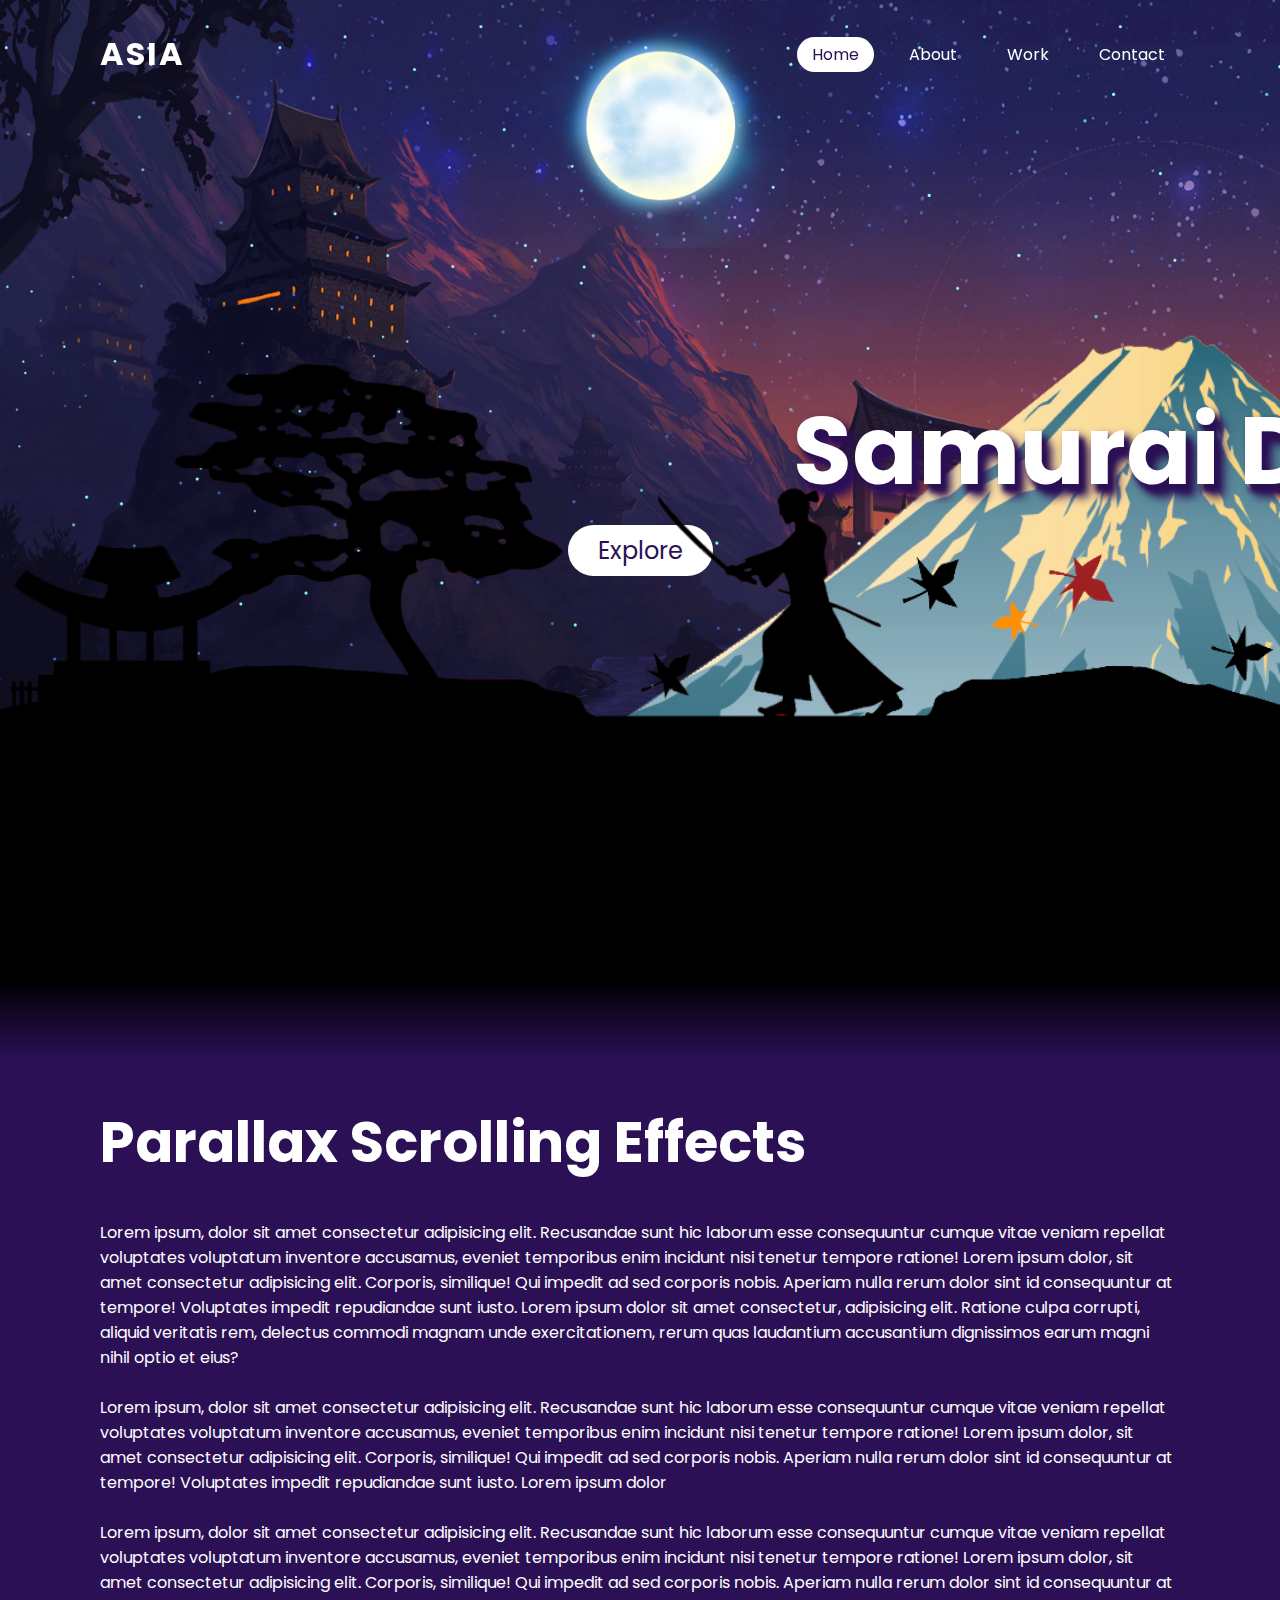
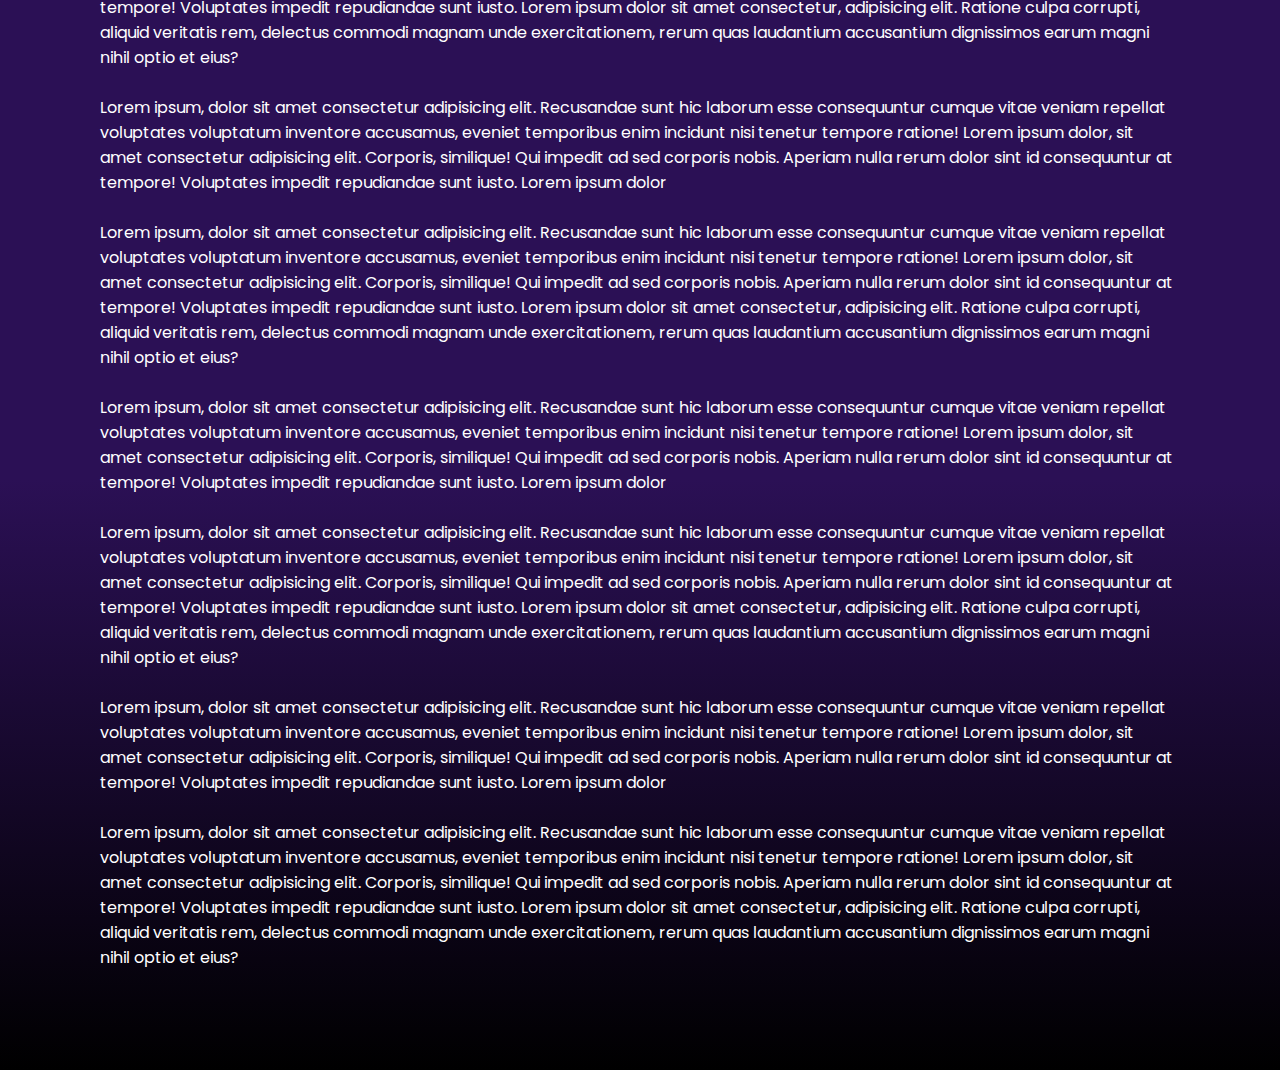
==== SamuraiDreams-main/index.html @ 9d0c6e84 "Add files via upload" ====
<!DOCTYPE html>
<html lang="en">
  <head>
    <meta charset="UTF-8" />
    <meta http-equiv="X-UA-Compatible" content="IE=edge" />
    <meta name="viewport" content="width=device-width, initial-scale=1.0" />
    <link rel="stylesheet" href="style.css" />
    <title>Parallax Scrolling Website</title>
  </head>
  <body>
    <header>
      <a href="#" class="logo">Asia</a>
      <ul>
        <li><a href="#" class="active">Home</a></li>
        <li><a href="#">About</a></li>
        <li><a href="#">Work</a></li>
        <li><a href="#">Contact</a></li>
      </ul>
    </header>
    <section>
      <img src="assets/stars.png" id="stars" alt="Estrelas" />
      <img src="assets/moon.png" id="moon" alt="Lua" />
      <img
        src="assets/mountain.png"
        id="mountain_behind"
        alt="Montanha estilo asiático"
      />
      <h2 id="text">Samurai Dreams</h2>
      <a href="#sec" id="btn">Explore</a>
      <img src="assets/sam.png" id="samurai_front" alt="samurai" />
    </section>
    <div class="sec" id="sec">
      <br />
      <br />
      <br />
      <br />
      <h2>Parallax Scrolling Effects</h2>
      <br />
      <p>
        Lorem ipsum, dolor sit amet consectetur adipisicing elit. Recusandae
        sunt hic laborum esse consequuntur cumque vitae veniam repellat
        voluptates voluptatum inventore accusamus, eveniet temporibus enim
        incidunt nisi tenetur tempore ratione! Lorem ipsum dolor, sit amet
        consectetur adipisicing elit. Corporis, similique! Qui impedit ad sed
        corporis nobis. Aperiam nulla rerum dolor sint id consequuntur at
        tempore! Voluptates impedit repudiandae sunt iusto. Lorem ipsum dolor
        sit amet consectetur, adipisicing elit. Ratione culpa corrupti, aliquid
        veritatis rem, delectus commodi magnam unde exercitationem, rerum quas
        laudantium accusantium dignissimos earum magni nihil optio et eius?
        <br /><br />Lorem ipsum, dolor sit amet consectetur adipisicing elit.
        Recusandae sunt hic laborum esse consequuntur cumque vitae veniam
        repellat voluptates voluptatum inventore accusamus, eveniet temporibus
        enim incidunt nisi tenetur tempore ratione! Lorem ipsum dolor, sit amet
        consectetur adipisicing elit. Corporis, similique! Qui impedit ad sed
        corporis nobis. Aperiam nulla rerum dolor sint id consequuntur at
        tempore! Voluptates impedit repudiandae sunt iusto. Lorem ipsum dolor
        <br /><br />Lorem ipsum, dolor sit amet consectetur adipisicing elit.
        Recusandae sunt hic laborum esse consequuntur cumque vitae veniam
        repellat voluptates voluptatum inventore accusamus, eveniet temporibus
        enim incidunt nisi tenetur tempore ratione! Lorem ipsum dolor, sit amet
        consectetur adipisicing elit. Corporis, similique! Qui impedit ad sed
        corporis nobis. Aperiam nulla rerum dolor sint id consequuntur at
        tempore! Voluptates impedit repudiandae sunt iusto. Lorem ipsum dolor
        sit amet consectetur, adipisicing elit. Ratione culpa corrupti, aliquid
        veritatis rem, delectus commodi magnam unde exercitationem, rerum quas
        laudantium accusantium dignissimos earum magni nihil optio et eius?
        <br /><br />Lorem ipsum, dolor sit amet consectetur adipisicing elit.
        Recusandae sunt hic laborum esse consequuntur cumque vitae veniam
        repellat voluptates voluptatum inventore accusamus, eveniet temporibus
        enim incidunt nisi tenetur tempore ratione! Lorem ipsum dolor, sit amet
        consectetur adipisicing elit. Corporis, similique! Qui impedit ad sed
        corporis nobis. Aperiam nulla rerum dolor sint id consequuntur at
        tempore! Voluptates impedit repudiandae sunt iusto. Lorem ipsum dolor
        <br /><br />Lorem ipsum, dolor sit amet consectetur adipisicing elit.
        Recusandae sunt hic laborum esse consequuntur cumque vitae veniam
        repellat voluptates voluptatum inventore accusamus, eveniet temporibus
        enim incidunt nisi tenetur tempore ratione! Lorem ipsum dolor, sit amet
        consectetur adipisicing elit. Corporis, similique! Qui impedit ad sed
        corporis nobis. Aperiam nulla rerum dolor sint id consequuntur at
        tempore! Voluptates impedit repudiandae sunt iusto. Lorem ipsum dolor
        sit amet consectetur, adipisicing elit. Ratione culpa corrupti, aliquid
        veritatis rem, delectus commodi magnam unde exercitationem, rerum quas
        laudantium accusantium dignissimos earum magni nihil optio et eius?
        <br /><br />Lorem ipsum, dolor sit amet consectetur adipisicing elit.
        Recusandae sunt hic laborum esse consequuntur cumque vitae veniam
        repellat voluptates voluptatum inventore accusamus, eveniet temporibus
        enim incidunt nisi tenetur tempore ratione! Lorem ipsum dolor, sit amet
        consectetur adipisicing elit. Corporis, similique! Qui impedit ad sed
        corporis nobis. Aperiam nulla rerum dolor sint id consequuntur at
        tempore! Voluptates impedit repudiandae sunt iusto. Lorem ipsum dolor
        <br /><br />Lorem ipsum, dolor sit amet consectetur adipisicing elit.
        Recusandae sunt hic laborum esse consequuntur cumque vitae veniam
        repellat voluptates voluptatum inventore accusamus, eveniet temporibus
        enim incidunt nisi tenetur tempore ratione! Lorem ipsum dolor, sit amet
        consectetur adipisicing elit. Corporis, similique! Qui impedit ad sed
        corporis nobis. Aperiam nulla rerum dolor sint id consequuntur at
        tempore! Voluptates impedit repudiandae sunt iusto. Lorem ipsum dolor
        sit amet consectetur, adipisicing elit. Ratione culpa corrupti, aliquid
        veritatis rem, delectus commodi magnam unde exercitationem, rerum quas
        laudantium accusantium dignissimos earum magni nihil optio et eius?<br /><br />Lorem
        ipsum, dolor sit amet consectetur adipisicing elit. Recusandae sunt hic
        laborum esse consequuntur cumque vitae veniam repellat voluptates
        voluptatum inventore accusamus, eveniet temporibus enim incidunt nisi
        tenetur tempore ratione! Lorem ipsum dolor, sit amet consectetur
        adipisicing elit. Corporis, similique! Qui impedit ad sed corporis
        nobis. Aperiam nulla rerum dolor sint id consequuntur at tempore!
        Voluptates impedit repudiandae sunt iusto. Lorem ipsum dolor
        <br /><br />Lorem ipsum, dolor sit amet consectetur adipisicing elit.
        Recusandae sunt hic laborum esse consequuntur cumque vitae veniam
        repellat voluptates voluptatum inventore accusamus, eveniet temporibus
        enim incidunt nisi tenetur tempore ratione! Lorem ipsum dolor, sit amet
        consectetur adipisicing elit. Corporis, similique! Qui impedit ad sed
        corporis nobis. Aperiam nulla rerum dolor sint id consequuntur at
        tempore! Voluptates impedit repudiandae sunt iusto. Lorem ipsum dolor
        sit amet consectetur, adipisicing elit. Ratione culpa corrupti, aliquid
        veritatis rem, delectus commodi magnam unde exercitationem, rerum quas
        laudantium accusantium dignissimos earum magni nihil optio et eius?
      </p>
    </div>

    <script src="main.js"></script>
  </body>
</html>
---- SamuraiDreams-main/style.css ----
@import url('https://fonts.googleapis.com/css2?family=Libre+Baskerville:wght@400;700&family=Poppins:wght@300;400;500;600;700;800;900&display=swap');

* {
  margin: 0;
  padding: 0;
  box-sizing: border-box;
  font-family: 'Poppins', sans-serif;
  scroll-behavior: smooth;
}

body{
  background: url(assets/wallpaper.jpg);
  background-size: 100vw 100vh;
  background-repeat: no-repeat;
  overflow-x: hidden;
}

header {
  position: absolute;
  top: 0;
  left: 0;
  width: 100%;
  padding: 30px 100px;
  display: flex;
  justify-content: space-between;
  align-items: center;
  z-index: 10000;
}

header .logo {
  color: #fff;
  font-weight: 700;
  text-decoration: none;
  font-size: 2em;
  text-transform: uppercase;
  letter-spacing: 2px;
}

header ul {
  display: flex;
  justify-content: center;
  align-items: center;
}

header ul li {
  list-style: none;
  margin-left: 20px;
}

header ul li a {
  text-decoration: none;
  padding: 6px 15px;
  color: #fff;
  border-radius: 20px;
}

header ul li a:hover,
header ul li a.active {
  background: #fff;
  color: #2b1055;
}

section {
  position: relative;
  width: 100%;
  height: 100vh;
  padding: 100px;
  display: flex;
  justify-content: center;
  align-items: center;
  overflow: hidden;
}

.sec::before {
  content: ''; 
  position: absolute;
  margin-top: -100px;
  margin-left: -100px;
  width: 100%;
  height: 100px;
  background: linear-gradient(to top, #2b1055 , black, black);
  z-index: 1000;
  padding: 30px;
}

section img {
  position: absolute;
  top: 0;
  left: 0;
  width: 100%;
  height: 100%;
  object-fit: cover;
  pointer-events: none;
}

section img#moon {
  width: 250px;
  height: 250px;
  margin-left: 42%;
  mix-blend-mode: screen;
}
section img#samurai_front {
  z-index: 10;
}

#text {
  position: absolute;
  right: -350px;
  color: #fff;
  white-space: nowrap;
  font-size: 7.5vw;
  z-index: 9;
  filter: drop-shadow(5px 5px 4px #2b1055 );
  -webkit-filter: drop-shadow(5px 5px 4px #2b1055 );
  text-shadow:  5px 8px 5px #2b1055;
}

#btn {
  text-decoration: none;
  display: inline-block;
  padding: 8px 30px;
  border-radius: 40px;
  background: #fff;
  color: #2b1055;
  font-size: 1.5em;
  z-index: 9;
  transform: translateY(100px);
}

.sec {
  position: relative;
  padding: 100px;
  background: #2b1055;
  background: linear-gradient(to top,black,#2b1055, #2b1055, #2b1055);
}

.sec h2 {
  font-size: 3.5em;
  margin-bottom: 10px;
  color: #fff;
}

.sec p {
  font-size: 1em;
  color: #fff;
}
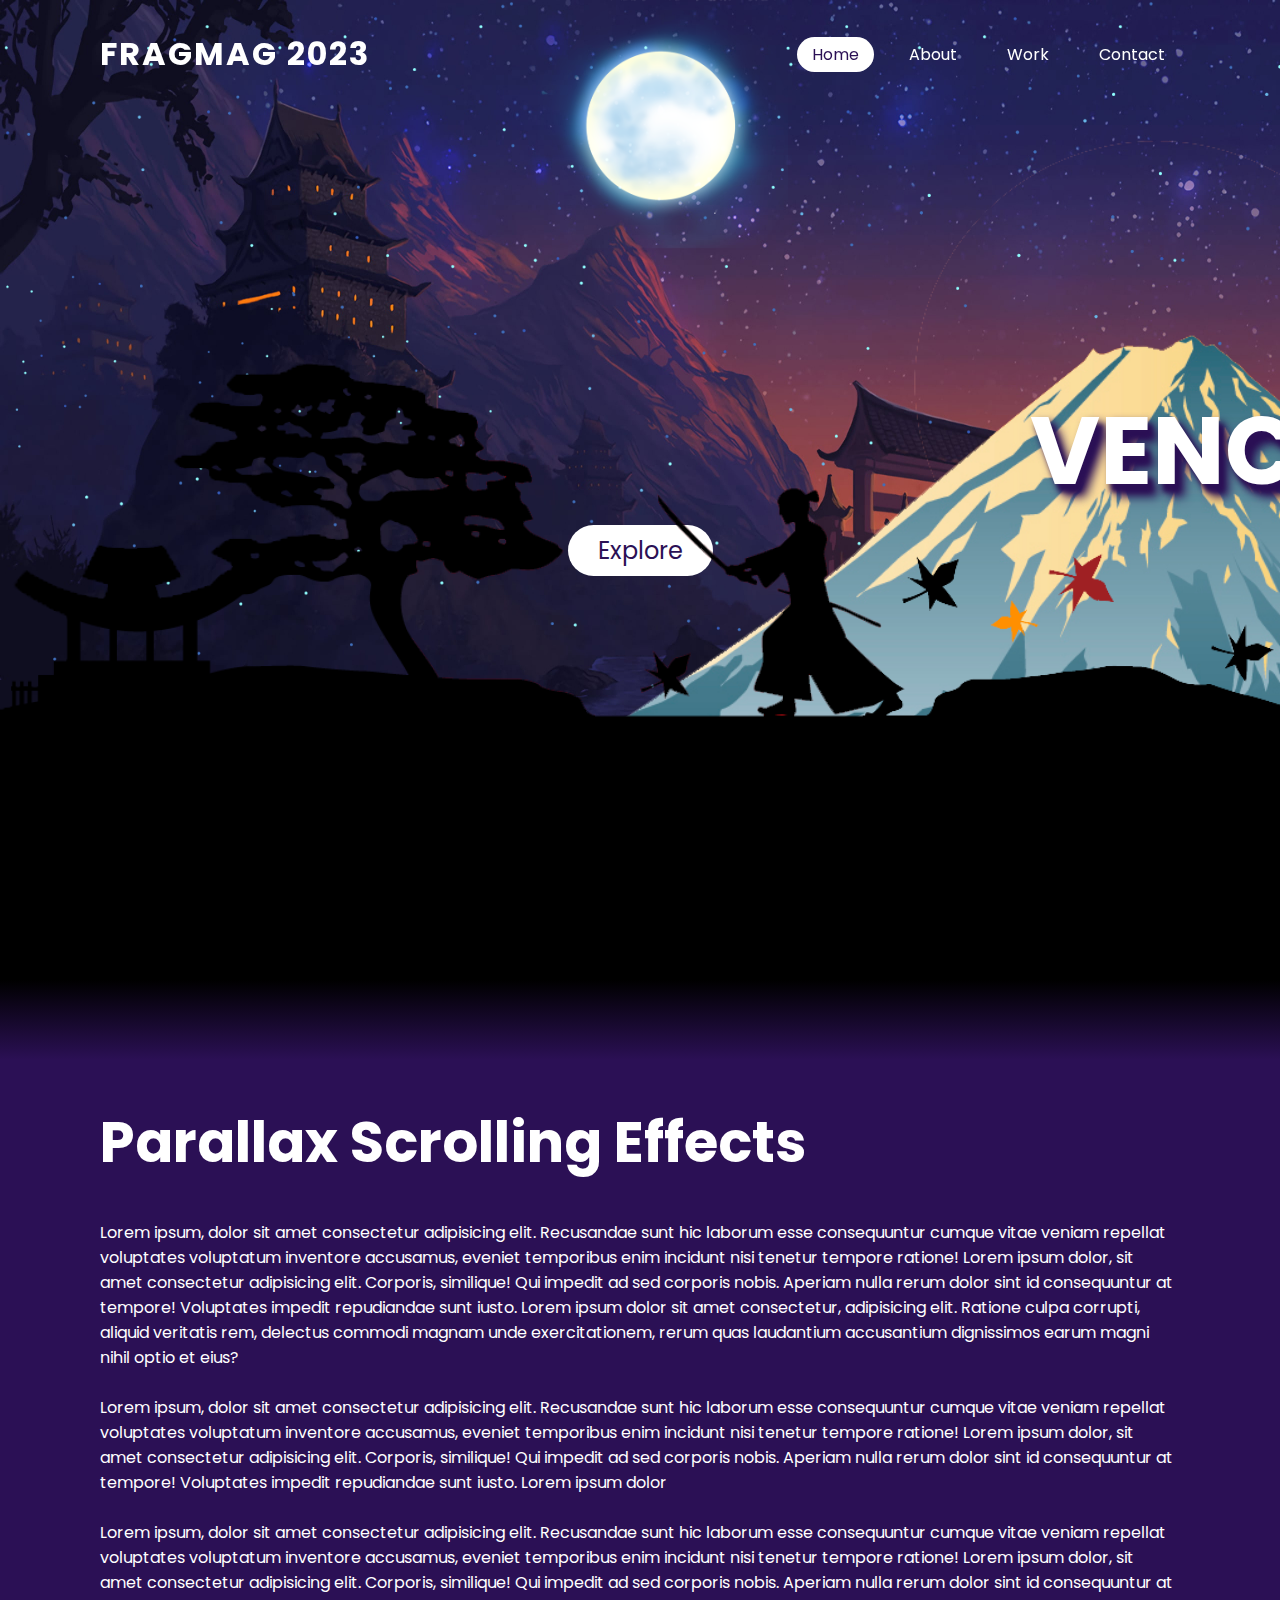
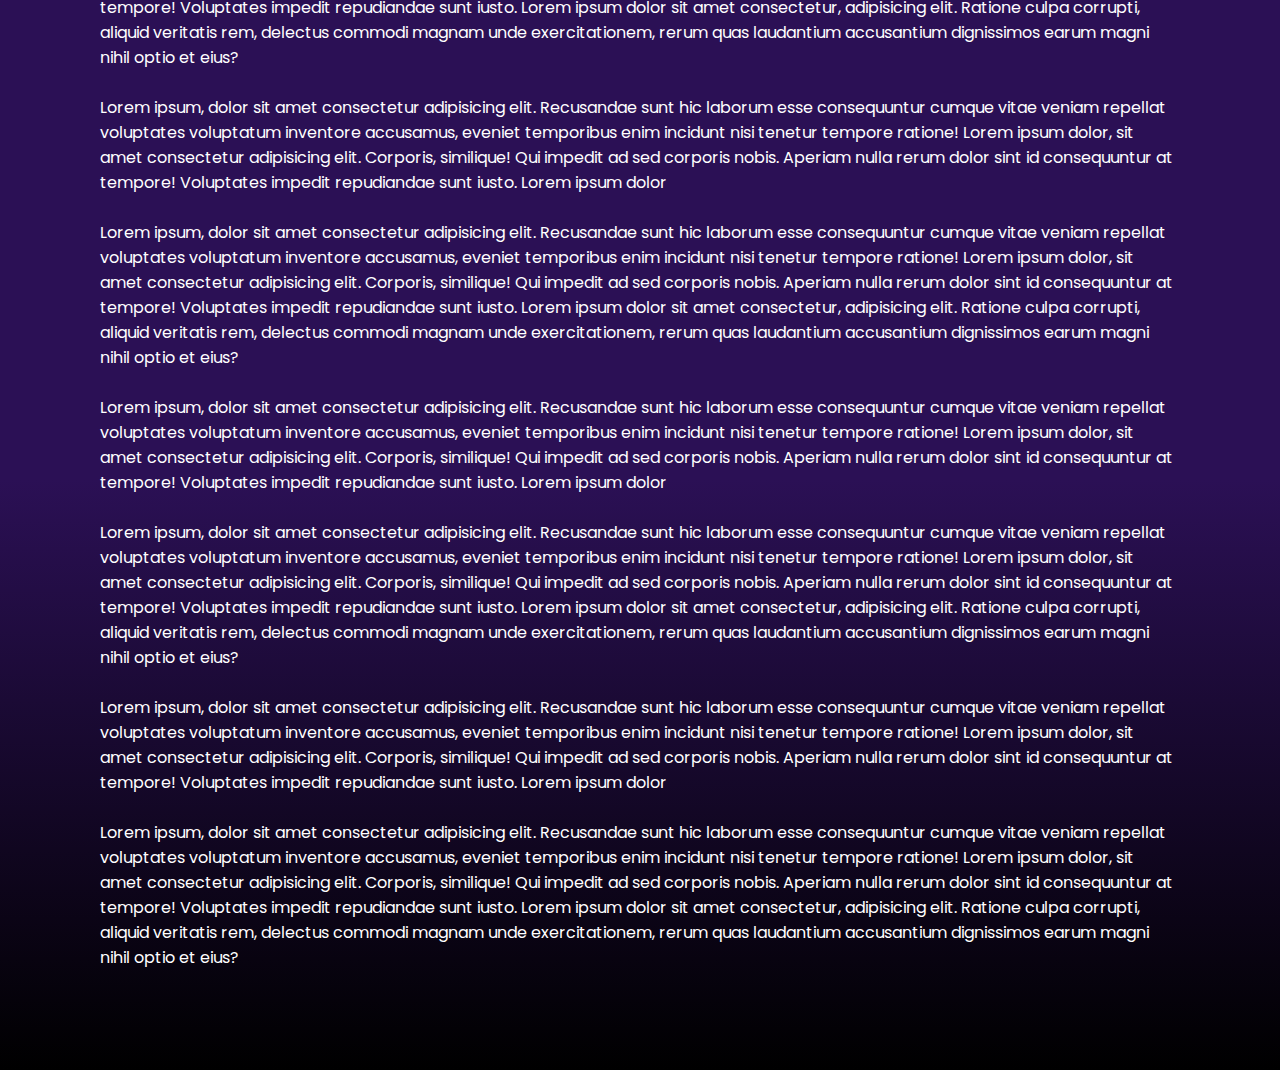
==== commit 27917ed4: "LESSGO" ====
--- a/SamuraiDreams-main/index.html
+++ b/SamuraiDreams-main/index.html
@@ -5,11 +5,11 @@
     <meta http-equiv="X-UA-Compatible" content="IE=edge" />
     <meta name="viewport" content="width=device-width, initial-scale=1.0" />
     <link rel="stylesheet" href="style.css" />
-    <title>Parallax Scrolling Website</title>
+    <title>STUDENTS'S COUNCIL</title>
   </head>
   <body>
     <header>
-      <a href="#" class="logo">Asia</a>
+      <a href="#" class="logo">FRAGMAG 2023</a>
       <ul>
         <li><a href="#" class="active">Home</a></li>
         <li><a href="#">About</a></li>
@@ -25,7 +25,7 @@
         id="mountain_behind"
         alt="Montanha estilo asiático"
       />
-      <h2 id="text">Samurai Dreams</h2>
+      <h2 id="text">VENCENDOR</h2>
       <a href="#sec" id="btn">Explore</a>
       <img src="assets/sam.png" id="samurai_front" alt="samurai" />
     </section>
